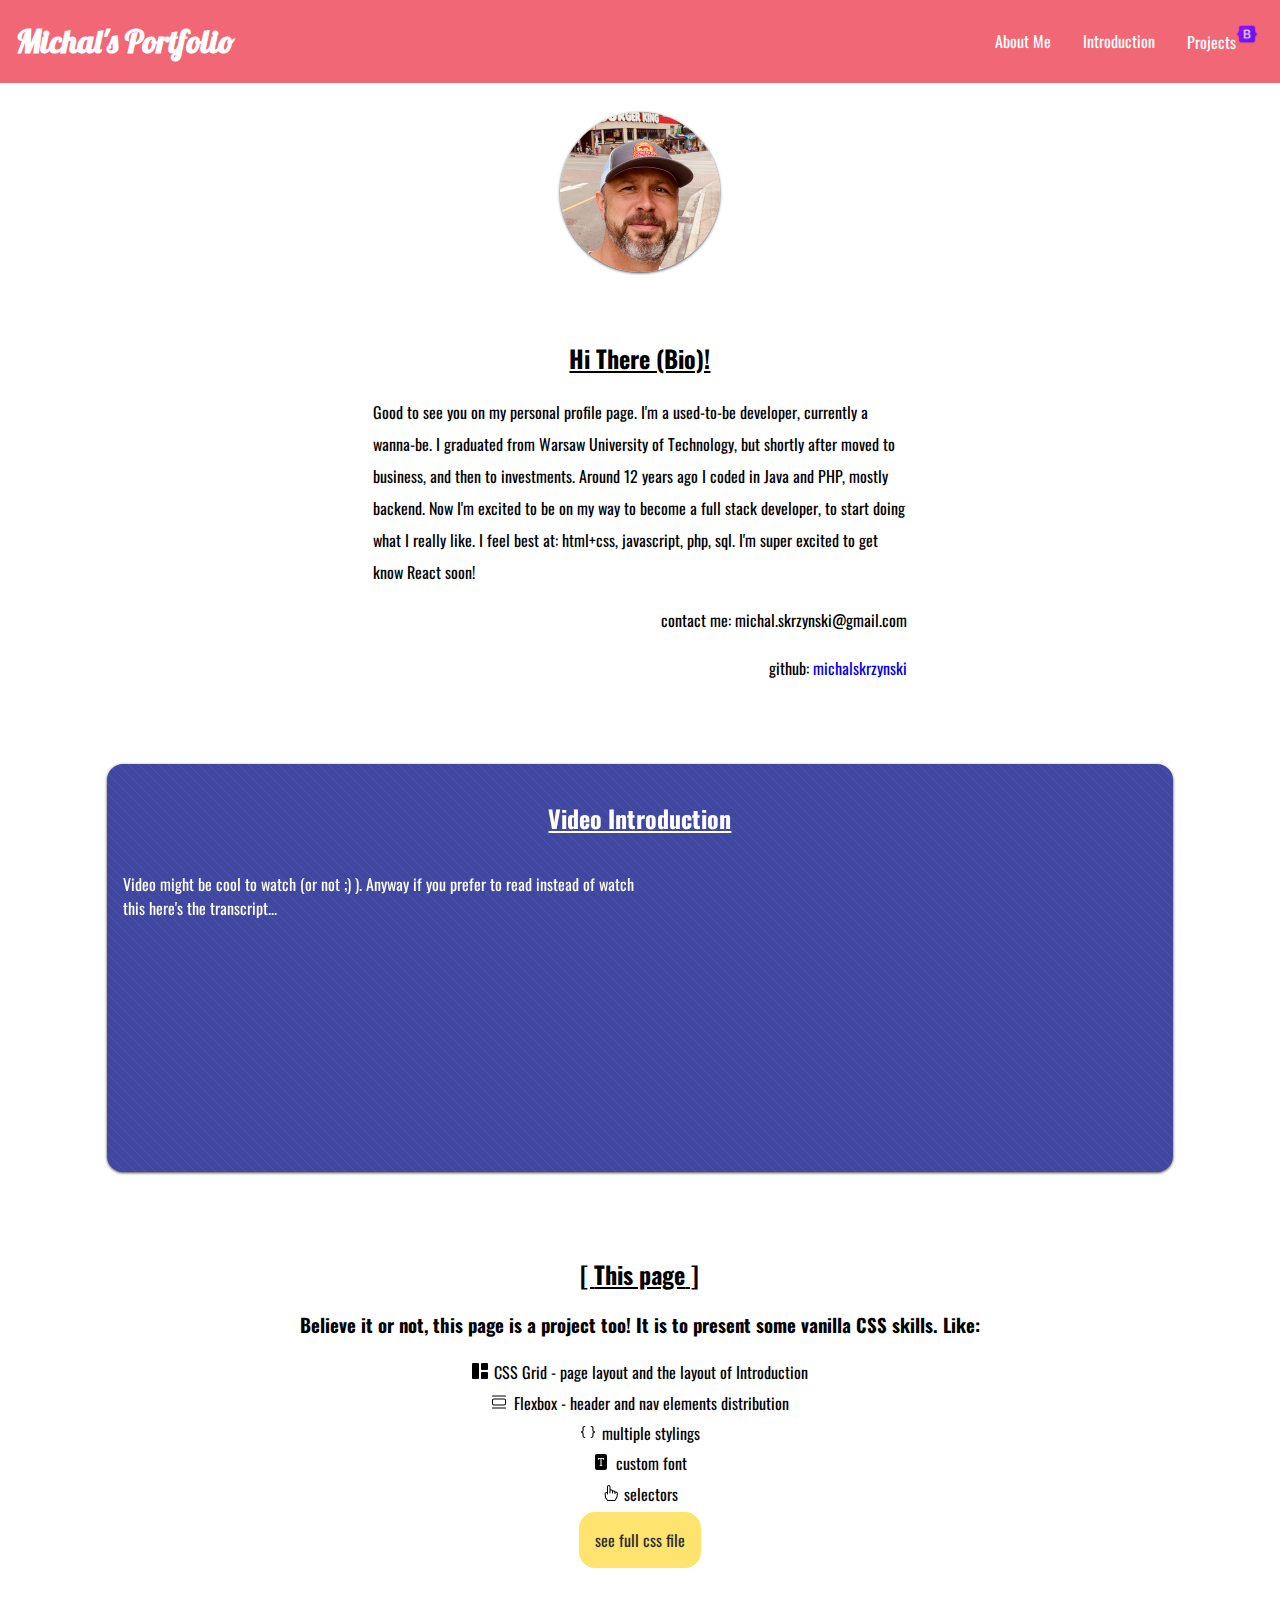
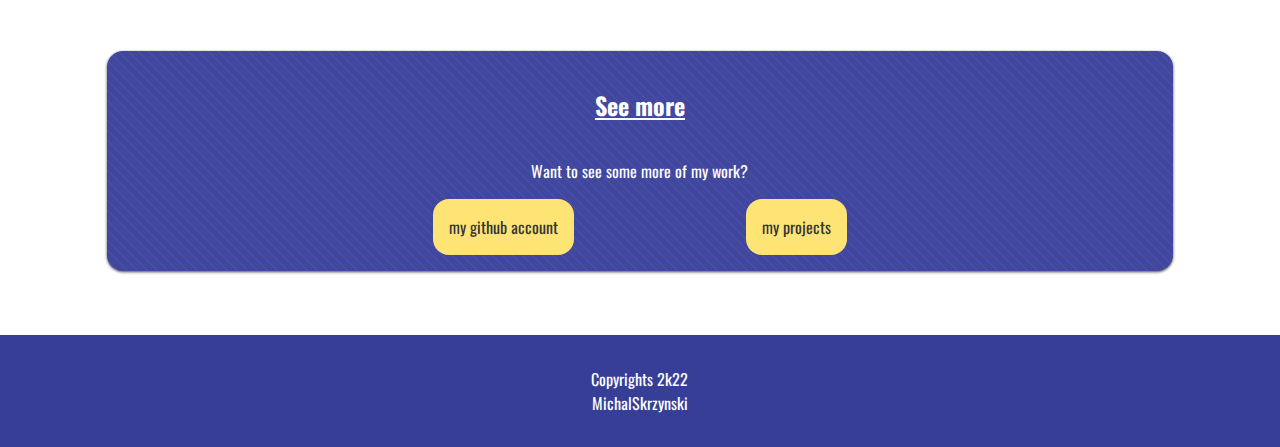
==== index.html @ a3c1fcf4 "add layout design styles content" ====
<!DOCTYPE html>
<html lang="en">
  <head>
    <meta charset="UTF-8" />
    <meta http-equiv="X-UA-Compatible" content="IE=edge" />
    <meta name="viewport" content="width=device-width, initial-scale=1.0" />
    <link rel="stylesheet" href="style.css" />
    <title>Document</title>
  </head>
  <body>
    <div class="header">
      <nav>
        <div><h1>Michal's Portfolio</h1></div>
        <div class="menu">
          <div><a href="#aboutMe">About Me</a></div>
          <div><a href="#introduction">Introduction</a></div>
          <div><a href="#">Projects</a>
            <img class="bootstrapped" src="./bootstrap-logo.png" height="20px" title="Subpage designed with Bootstrap.">
          </div>
        </div>
      </nav>
    </div>
    <div class="grid-layout">
      <div class="leftspace"></div>
      <div id="aboutMe" class="content">
        <div class="section">
          <img
            class="profile-picture shadowed"
            src="./profile.jpeg"
            alt="Michal's profile picture"
            width="160"
            height="160"
          />
          <div class="hi-there">
            <h2>Hi There (Bio)!</h2>
            <p>
              Good to see you on my personal profile page. I'm a used-to-be
              developer, currently a wanna-be. I graduated from Warsaw
              University of Technology, but shortly after moved to business, and
              then to investments. Around 12 years ago I coded in Java and PHP,
              mostly backend. Now I'm excited to be on my way to become a full
              stack developer, to start doing what I really like. I feel best
              at: html+css, javascript, php, sql. I'm super excited to get know
              React soon!
            </p>
            <p class="right"><span class="email-left">michal.skrzynski</span><span class="email-right">gm</span></p>
            <p class="right">github: <a href="https://github.com/michalskrzynski">michalskrzynski</a></p>
          </div>
        </div>

        <div id="introduction" class="section shadowed textured">
          <div class="introduction">
            <div><h2>Video Introduction</h2></div>

            <div class="introduction-text">
              <p>
                Video might be cool to watch (or not ;) ). Anyway if you prefer
                to read instead of watch this here's the transcript...
              </p>
              <div class="introduction-transcipt"></div>
            </div>
            <div class="introduction-video">
              <iframe
                height="100%"
                width="100%"
                src="https://www.youtube.com/embed/pbsPQ0teF14"
                title="YouTube video player"
                frameborder="0"
                allow="accelerometer; autoplay; clipboard-write; encrypted-media; gyroscope; picture-in-picture"
                allowfullscreen
              ></iframe>
            </div>
          </div>
        </div>

        <div class="section">
          <div class="this-page">
            <h2>This page</h2>
            <h3>
              Believe it or not, this page is a project too! It is to present
              some vanilla CSS skills. Like:
            </h3>
            <ul>
              <li>
                <div>
                  <svg
                    xmlns="http://www.w3.org/2000/svg"
                    width="16"
                    height="16"
                    fill="currentColor"
                    class="bi bi-grid-1x2-fill"
                    viewBox="0 0 16 16"
                  >
                    <path
                      d="M0 1a1 1 0 0 1 1-1h5a1 1 0 0 1 1 1v14a1 1 0 0 1-1 1H1a1 1 0 0 1-1-1V1zm9 0a1 1 0 0 1 1-1h5a1 1 0 0 1 1 1v5a1 1 0 0 1-1 1h-5a1 1 0 0 1-1-1V1zm0 9a1 1 0 0 1 1-1h5a1 1 0 0 1 1 1v5a1 1 0 0 1-1 1h-5a1 1 0 0 1-1-1v-5z"
                    />
                  </svg>
                </div>
                <div>CSS Grid - page layout and the layout of Introduction</div>
              </li>
              <li>
                <div>
                  <svg
                    xmlns="http://www.w3.org/2000/svg"
                    width="16"
                    height="16"
                    fill="currentColor"
                    class="bi bi-view-list"
                    viewBox="0 0 16 16"
                  >
                    <path
                      d="M3 4.5h10a2 2 0 0 1 2 2v3a2 2 0 0 1-2 2H3a2 2 0 0 1-2-2v-3a2 2 0 0 1 2-2zm0 1a1 1 0 0 0-1 1v3a1 1 0 0 0 1 1h10a1 1 0 0 0 1-1v-3a1 1 0 0 0-1-1H3zM1 2a.5.5 0 0 1 .5-.5h13a.5.5 0 0 1 0 1h-13A.5.5 0 0 1 1 2zm0 12a.5.5 0 0 1 .5-.5h13a.5.5 0 0 1 0 1h-13A.5.5 0 0 1 1 14z"
                    />
                  </svg>
                </div>
                <div>Flexbox - header and nav elements distribution</div>
              </li>
              <li>
                <div>
                  <svg
                    xmlns="http://www.w3.org/2000/svg"
                    width="16"
                    height="16"
                    fill="currentColor"
                    class="bi bi-braces"
                    viewBox="0 0 16 16"
                  >
                    <path
                      d="M2.114 8.063V7.9c1.005-.102 1.497-.615 1.497-1.6V4.503c0-1.094.39-1.538 1.354-1.538h.273V2h-.376C3.25 2 2.49 2.759 2.49 4.352v1.524c0 1.094-.376 1.456-1.49 1.456v1.299c1.114 0 1.49.362 1.49 1.456v1.524c0 1.593.759 2.352 2.372 2.352h.376v-.964h-.273c-.964 0-1.354-.444-1.354-1.538V9.663c0-.984-.492-1.497-1.497-1.6zM13.886 7.9v.163c-1.005.103-1.497.616-1.497 1.6v1.798c0 1.094-.39 1.538-1.354 1.538h-.273v.964h.376c1.613 0 2.372-.759 2.372-2.352v-1.524c0-1.094.376-1.456 1.49-1.456V7.332c-1.114 0-1.49-.362-1.49-1.456V4.352C13.51 2.759 12.75 2 11.138 2h-.376v.964h.273c.964 0 1.354.444 1.354 1.538V6.3c0 .984.492 1.497 1.497 1.6z"
                    />
                  </svg>
                </div>
                <div>multiple stylings</div>
              </li>
              <li>
                <div>
                  <svg
                    xmlns="http://www.w3.org/2000/svg"
                    width="16"
                    height="16"
                    fill="currentColor"
                    class="bi bi-file-font-fill"
                    viewBox="0 0 16 16"
                  >
                    <path
                      d="M12 0H4a2 2 0 0 0-2 2v12a2 2 0 0 0 2 2h8a2 2 0 0 0 2-2V2a2 2 0 0 0-2-2zM5.057 4h5.886L11 6h-.5c-.18-1.096-.356-1.192-1.694-1.235l-.298-.01v6.09c0 .47.1.582.903.655v.5H6.59v-.5c.799-.073.898-.184.898-.654V4.755l-.293.01C5.856 4.808 5.68 4.905 5.5 6H5l.057-2z"
                    />
                  </svg>
                </div>
                <div>custom font</div>
              </li>
              <li>
                <div>
                  <svg
                    xmlns="http://www.w3.org/2000/svg"
                    width="16"
                    height="16"
                    fill="currentColor"
                    class="bi bi-hand-index"
                    viewBox="0 0 16 16"
                  >
                    <path
                      d="M6.75 1a.75.75 0 0 1 .75.75V8a.5.5 0 0 0 1 0V5.467l.086-.004c.317-.012.637-.008.816.027.134.027.294.096.448.182.077.042.15.147.15.314V8a.5.5 0 1 0 1 0V6.435a4.9 4.9 0 0 1 .106-.01c.316-.024.584-.01.708.04.118.046.3.207.486.43.081.096.15.19.2.259V8.5a.5.5 0 0 0 1 0v-1h.342a1 1 0 0 1 .995 1.1l-.271 2.715a2.5 2.5 0 0 1-.317.991l-1.395 2.442a.5.5 0 0 1-.434.252H6.035a.5.5 0 0 1-.416-.223l-1.433-2.15a1.5 1.5 0 0 1-.243-.666l-.345-3.105a.5.5 0 0 1 .399-.546L5 8.11V9a.5.5 0 0 0 1 0V1.75A.75.75 0 0 1 6.75 1zM8.5 4.466V1.75a1.75 1.75 0 1 0-3.5 0v5.34l-1.2.24a1.5 1.5 0 0 0-1.196 1.636l.345 3.106a2.5 2.5 0 0 0 .405 1.11l1.433 2.15A1.5 1.5 0 0 0 6.035 16h6.385a1.5 1.5 0 0 0 1.302-.756l1.395-2.441a3.5 3.5 0 0 0 .444-1.389l.271-2.715a2 2 0 0 0-1.99-2.199h-.581a5.114 5.114 0 0 0-.195-.248c-.191-.229-.51-.568-.88-.716-.364-.146-.846-.132-1.158-.108l-.132.012a1.26 1.26 0 0 0-.56-.642 2.632 2.632 0 0 0-.738-.288c-.31-.062-.739-.058-1.05-.046l-.048.002zm2.094 2.025z"
                    />
                  </svg>
                </div>
                <div>selectors</div>
              </li>
              <li>
                <div>
                  <a href="./style.css">see full css file</a>
                </div>
              </li>
            </ul>
          </div>
        </div>

        <div class="section shadowed textured">
          <h2>See more</h2>
          <div>
            <p>Want to see some more of my work?</p>
          </div>
          <div class="portfolio-links">
            <div><a href="./aaaa" class="github">my github account</a></div>
            <div><a href="#" class="projects">my projects</a></div>
          </div>
        </div>
      </div>
      <div class="rightspace"></div>
      <div class="footer">Copyrights 2k22 <br/> MichalSkrzynski</div>
    </div>
  </body>
</html>
---- style.css ----
@font-face {
  font-family: Oswald;
  src: url("Oswald-VariableFont_wght.ttf");
}

@font-face {
  font-family: Manrope;
  src: url("Manrope-VariableFont_wght.ttf");
}

@font-face {
  font-family: Lobster;
  src: url("Lobster-Regular.ttf");
}

:root {
  --default-section-margin: 4rem;
  --dark-section-color: #373e98;
  --tricky-element-color: #f16775;
  --cta-color: #fee36e;
  --inactive-color: #ceb92c;
  --text-color-dark-bg: white;
  --text-color-white-bg: #2a2a2a;
}

body {
  font-family: Oswald, sans-serif;
  margin: 0;
}

a {
  text-decoration: none;
}

.grid-layout {
  margin-top: 3rem;
  width: 100%;
  display: grid;
  grid-template-columns: 1fr 10fr 1fr;
}

.header {
  background-color: var(--tricky-element-color);
  color: var(--text-color-dark-bg);

  position: fixed; 
  top: 0; 
  width: 100%;
  z-index: 100;
}

.header a {
  text-decoration: none;
  color: var(--text-color-dark-bg);
}

.bootstrapped {
  position: relative;
  left: -0.3rem;
  top: -0.3rem;
}

.footer {
  grid-column: 1 / 4;
}

nav {
  display: flex;
}

nav h1 {
  font-family: Lobster, sans-serif;
  margin-left: 1rem;
  color: var(--text-color-dark-bg);
}

.menu {
  display: flex;
  align-items: center;
  justify-content: space-around;
  margin-left: auto;
}

.menu > div {
  margin: 1rem;
}

nav li {
  display: inline;
  margin: 0px 1rem;
}

h2 {
  text-align: center;
  text-decoration: underline;
}

.shadowed {
  -webkit-box-shadow: 0px 1px 3px 0px rgba(0, 0, 0, 0.75);
  -moz-box-shadow: 0px 1px 3px 0px rgba(0, 0, 0, 0.75);
  box-shadow: 0px 1px 3px 0px rgba(0, 0, 0, 0.75);
}

.textured {
  background-color: #e5e5f7;
  opacity: 0.95;
  background-size: 10px 10px;
  background-image: repeating-linear-gradient(45deg, #373e98 0, #474fc0 1px, #373e98 0, #373e98 50%);
}

.section {
  display: flex;
  flex-direction: column;
  align-items: center;

  margin-top: 4rem;
}

.section:nth-of-type(2n) {
  background-color: var(--dark-section-color);
  border-radius: 1rem;
  padding: 1rem;

  color: var(--text-color-dark-bg);
}

/* section hi-there */

.hi-there {
  width: 50%;
}

.hi-there > p {
  line-height: 2;
}

.profile-picture {
  margin-bottom: 3rem;
  border-radius: 50%;
}

.hi-there > p + p {
  text-align: right;
}

span.email-left::before {
  content: "contact me: ";
}

span.email-left::after {
  content: "@";
}

span.email-right::after {
  content: "ail.com";
}

/* introduction section styles */

.introduction {
  display: grid;
  grid-template-columns: 1fr 1fr;
  grid-template-rows: 1fr 300px;
}

.introduction > div:nth-of-type(1) {
  grid-column: 1 / 3;
}

.introduction-video {
  padding: 1rem;
}


.this-page > h2::before {
  content: '[ ';
}

.this-page > h2::after {
  content: ' ]';
}

.this-page ul {
  padding-left: 0;
  display: flex;
  flex-direction: column;
  align-items: center;
}

.this-page li {
  list-style: none;

  display: flex;
  flex-direction: row;
  align-items: center;
  align-content: center;
  font-size: 1rem;
}

.this-page li > div {
  margin: 0.2rem;
}

hr {
  margin: 2rem;
}

.portfolio-links {
  display: flex;
  align-items: center;
  justify-content: space-between;
  width: 40%;
}

.portfolio-links a, .this-page a {
  display: block;
  font-size: 1rem;
  text-decoration: none;
  border-radius: 1rem;
  background-color: var(--cta-color);
  padding: 1rem;
  color: var(--text-color-white-bg);
}

.footer {
  margin-top: var(--default-section-margin);
  background-color: var(--dark-section-color);
  color: var(--text-color-dark-bg);

  text-align: center;
  padding: 2rem;
}
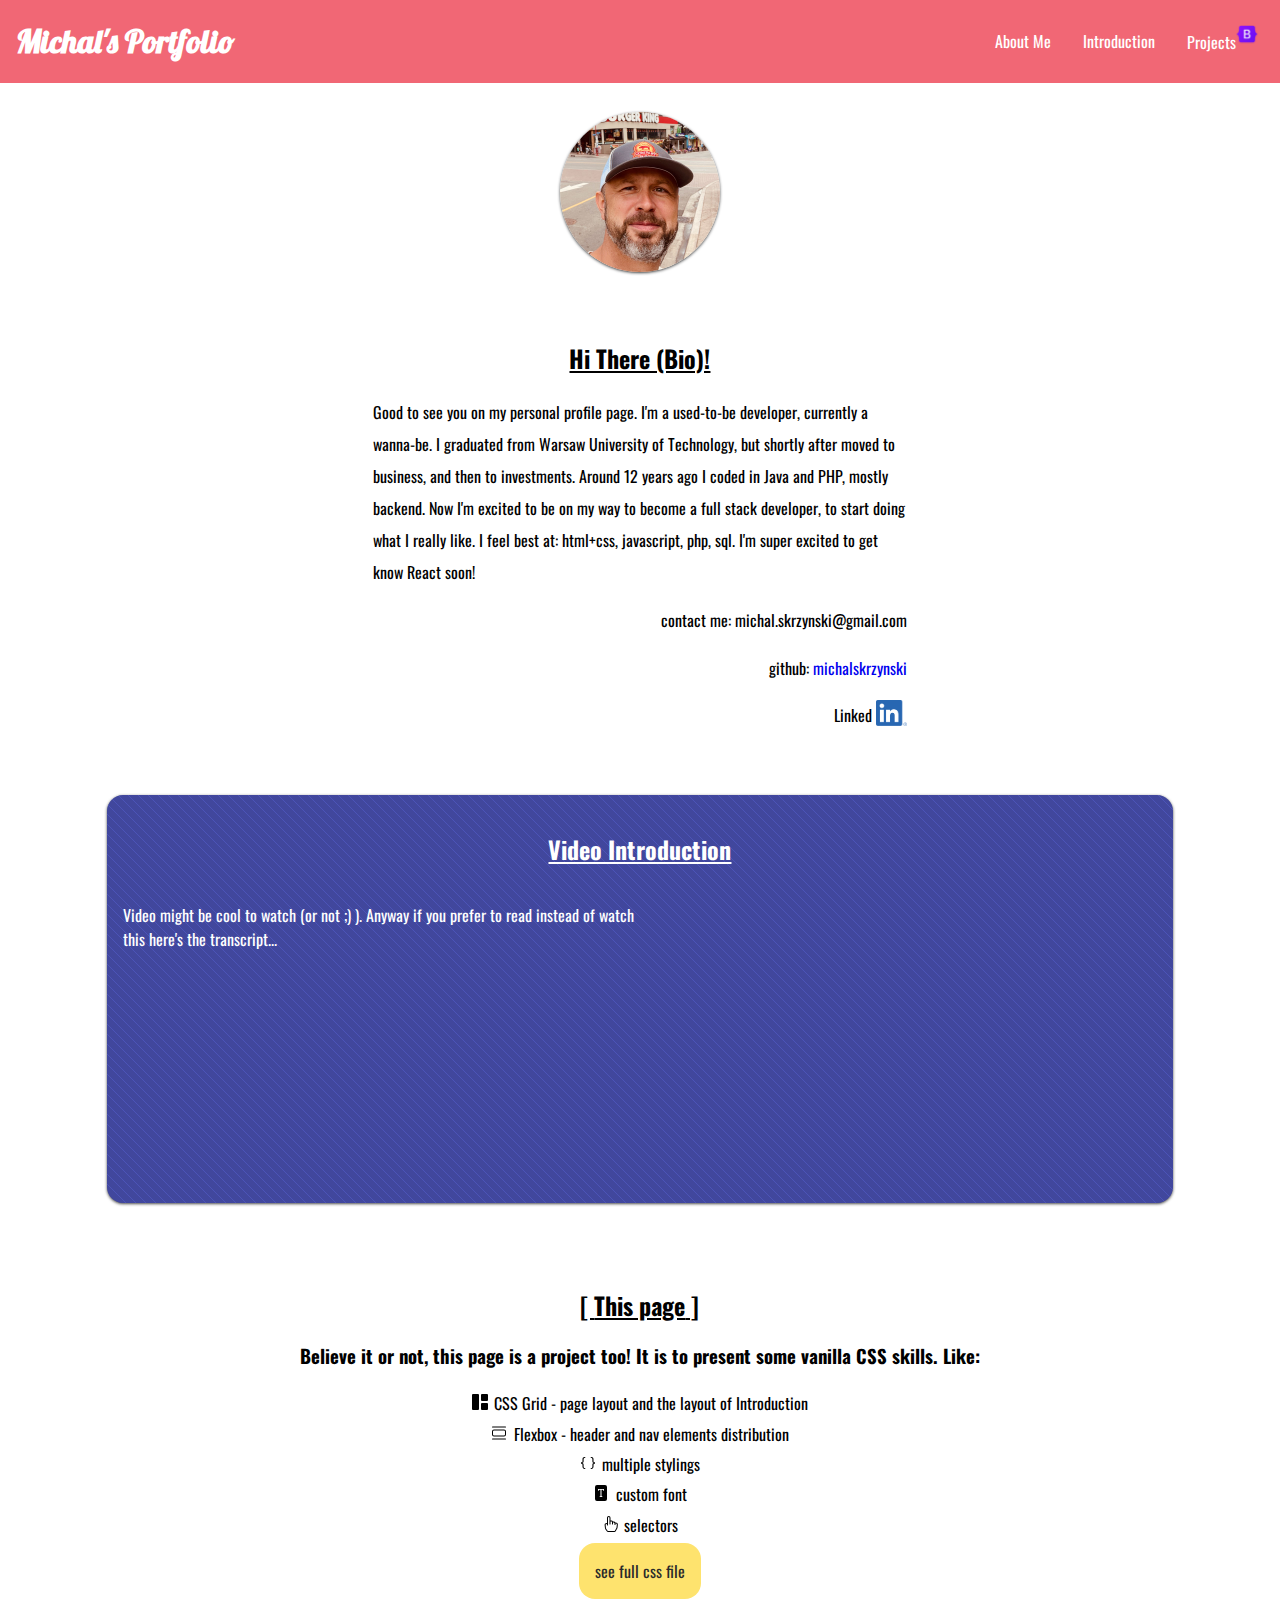
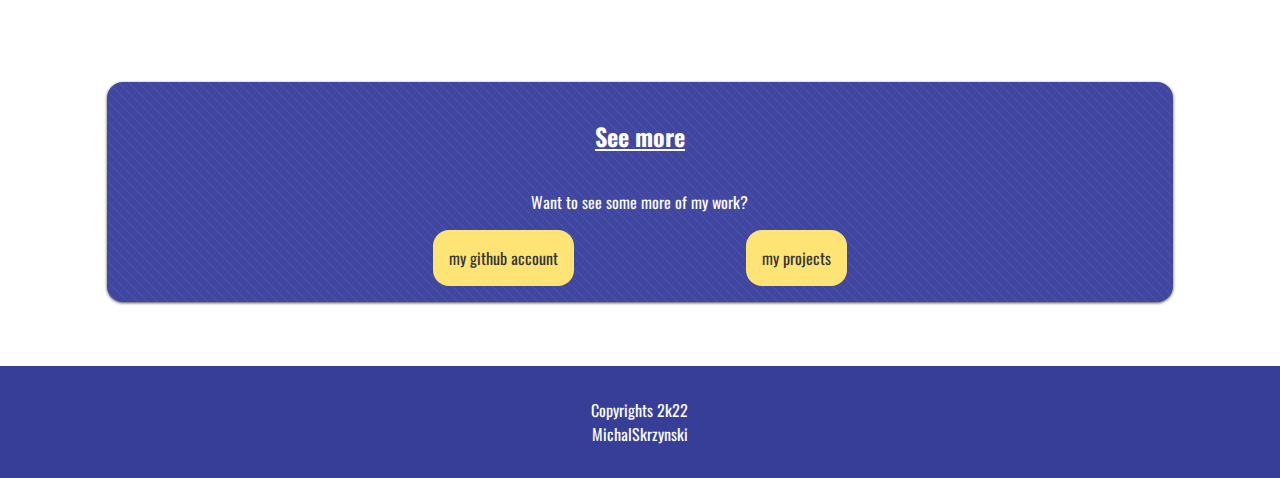
==== commit 8e93864b: "add linkedIn" ====
--- a/index.html
+++ b/index.html
@@ -14,7 +14,7 @@
         <div class="menu">
           <div><a href="#aboutMe">About Me</a></div>
           <div><a href="#introduction">Introduction</a></div>
-          <div><a href="#">Projects</a>
+          <div><a href="https://michalskrzynski.github.io/browse-projects">Projects</a>
             <img class="bootstrapped" src="./bootstrap-logo.png" height="20px" title="Subpage designed with Bootstrap.">
           </div>
         </div>
@@ -45,6 +45,14 @@
             </p>
             <p class="right"><span class="email-left">michal.skrzynski</span><span class="email-right">gm</span></p>
             <p class="right">github: <a href="https://github.com/michalskrzynski">michalskrzynski</a></p>
+            <div class="flex-h-aligned-right">
+              <div>Linked&nbsp;</div>
+              <div>
+                <a href="https://www.linkedin.com/in/michal-skrzynski-863338258/" target="_blank">
+                  <img src="./LI-In-Bug.png" height="26px" alt="" srcset="">
+                </a>
+              </div>
+            </div>
           </div>
         </div>
 
--- a/style.css
+++ b/style.css
@@ -90,6 +90,13 @@
   margin: 0px 1rem;
 }
 
+.flex-h-aligned-right {
+  display: flex;
+  flex-direction: row;
+  justify-content: flex-end;
+  align-items: center;
+}
+
 h2 {
   text-align: center;
   text-decoration: underline;
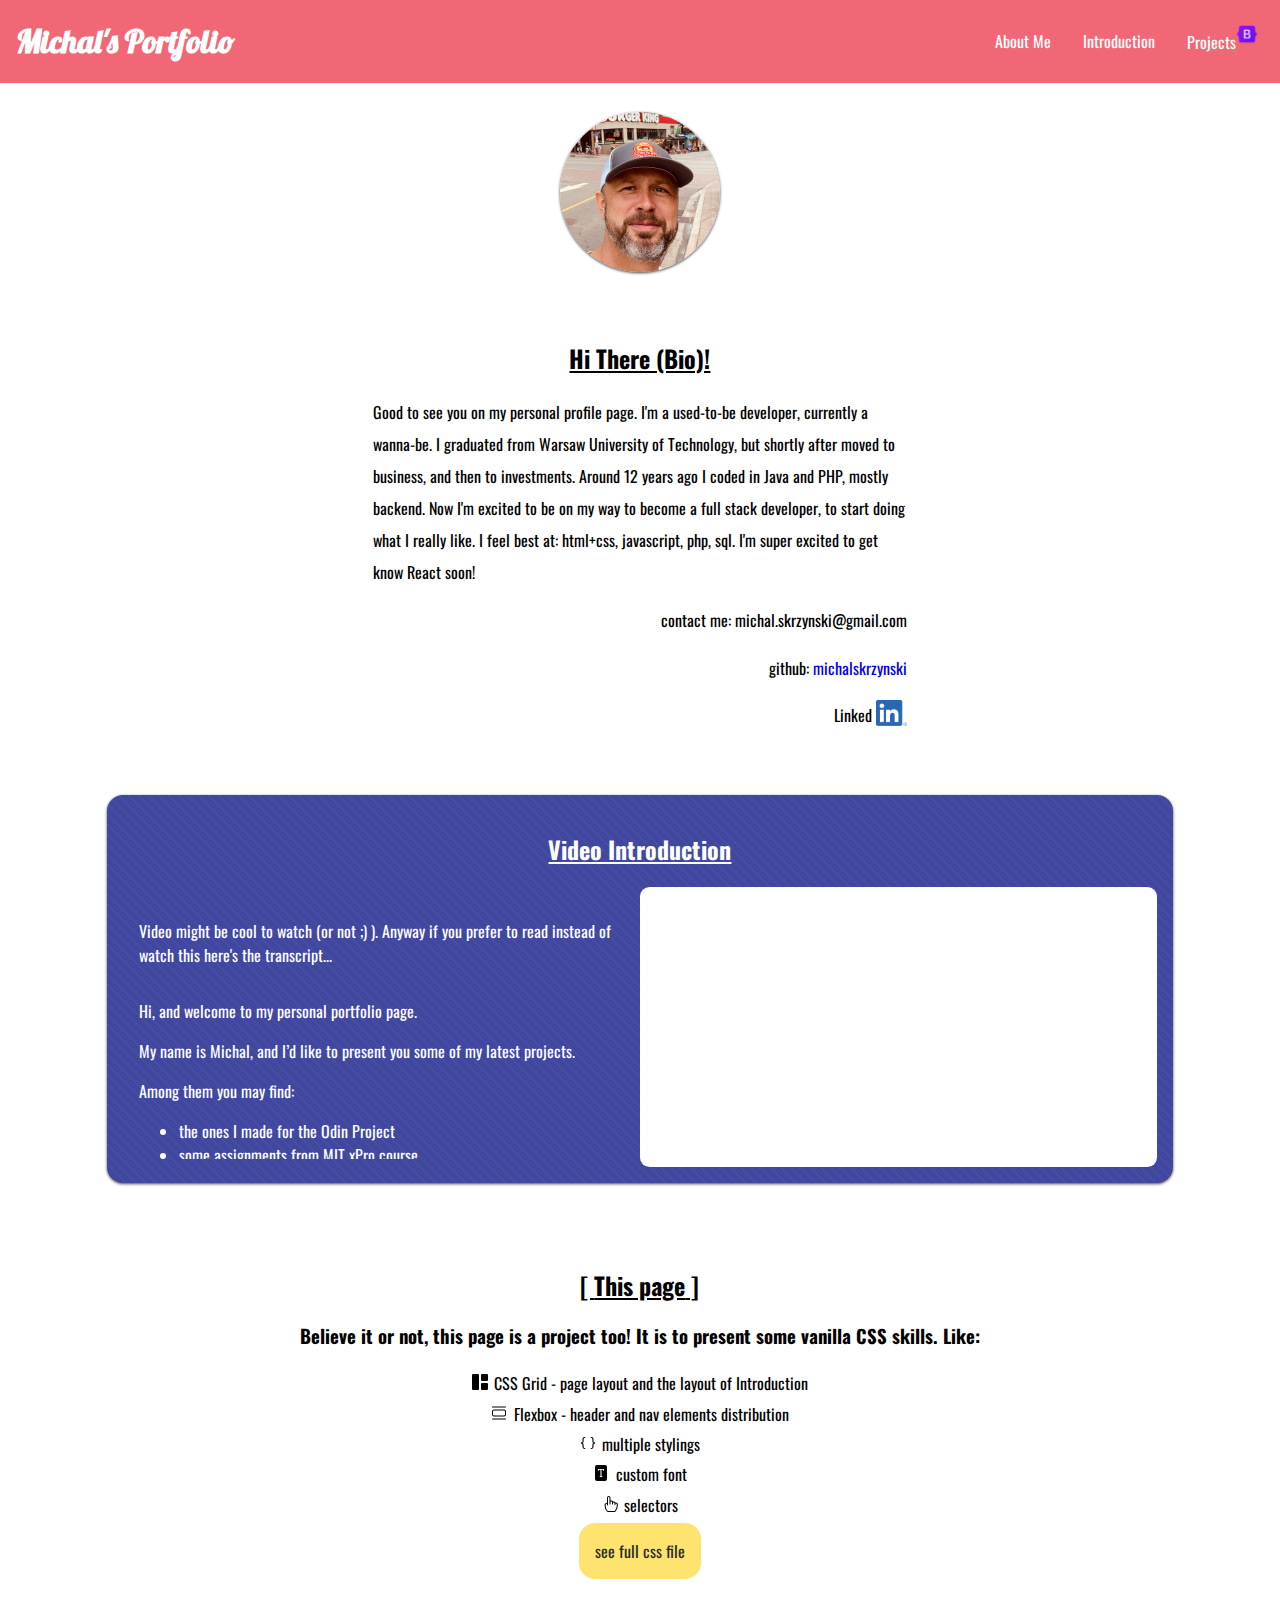
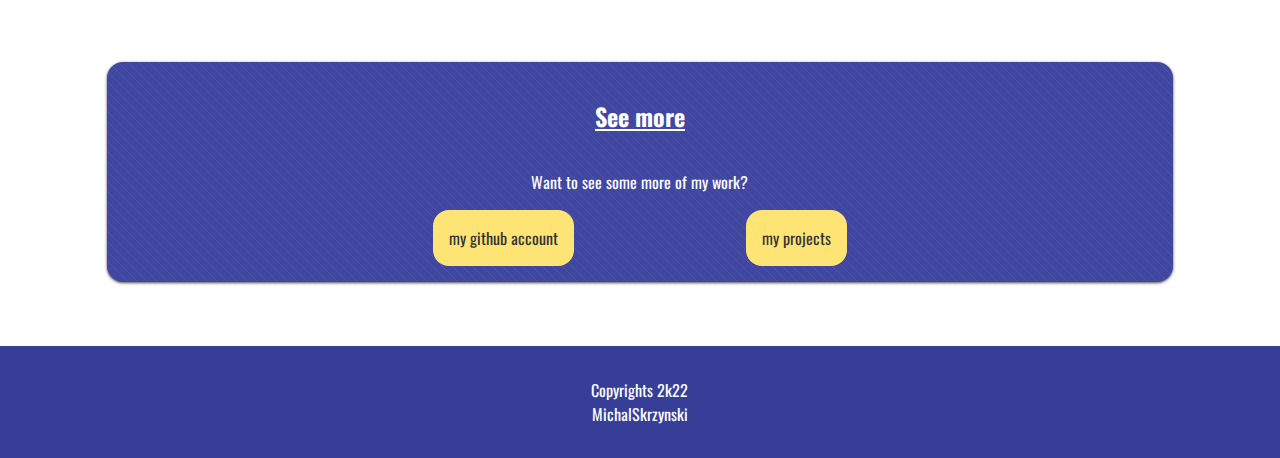
==== commit 938a2ee9: "embed video" ====
--- a/index.html
+++ b/index.html
@@ -65,18 +65,24 @@
                 Video might be cool to watch (or not ;) ). Anyway if you prefer
                 to read instead of watch this here's the transcript...
               </p>
+              <div class="intro-transcript">
+                <p>Hi, and welcome to my personal portfolio page.</p>
+                <p>My name is Michal, and I’d like to present you some of my latest projects.</p>
+                <p>Among them you may find:</p>
+                <ul>
+                  <li>the ones I made for the Odin Project</li>
+                  <li>some assignments from MIT xPro course</li>
+                  <li>and some others of my own initiative.</li>
+                </ul>
+                <p>Feel free to play with them and see the repository code.</p>
+                <p>As for myself, I’m currently on a path on becoming a full stack developer. </p>
+                <p>Having some previous experience in backend development, I hope it won’t be too hard. Especially with a great course like MIT xPro.</p>
+                <p>Anyway, the portfolio shall illustrate you the my current set of frontend skills. Have fun.</p>
+              </div>
               <div class="introduction-transcipt"></div>
             </div>
             <div class="introduction-video">
-              <iframe
-                height="100%"
-                width="100%"
-                src="https://www.youtube.com/embed/pbsPQ0teF14"
-                title="YouTube video player"
-                frameborder="0"
-                allow="accelerometer; autoplay; clipboard-write; encrypted-media; gyroscope; picture-in-picture"
-                allowfullscreen
-              ></iframe>
+              <iframe width="440" height="248" src="https://www.youtube.com/embed/DM_jGowg2BA" title="YouTube video player" frameborder="0" allow="accelerometer; autoplay; clipboard-write; encrypted-media; gyroscope; picture-in-picture" allowfullscreen></iframe>
             </div>
           </div>
         </div>
--- a/style.css
+++ b/style.css
@@ -167,15 +167,27 @@
 .introduction {
   display: grid;
   grid-template-columns: 1fr 1fr;
-  grid-template-rows: 1fr 300px;
+  grid-template-rows: 1fr 280px;
 }
 
 .introduction > div:nth-of-type(1) {
   grid-column: 1 / 3;
 }
 
+.introduction-text {
+  padding: 1rem;
+}
+
 .introduction-video {
   padding: 1rem;
+
+  background-color: white;
+  border-radius: 0.6rem;
+}
+
+.intro-transcript {
+  height: 11rem;
+  overflow: scroll;
 }
 
 
